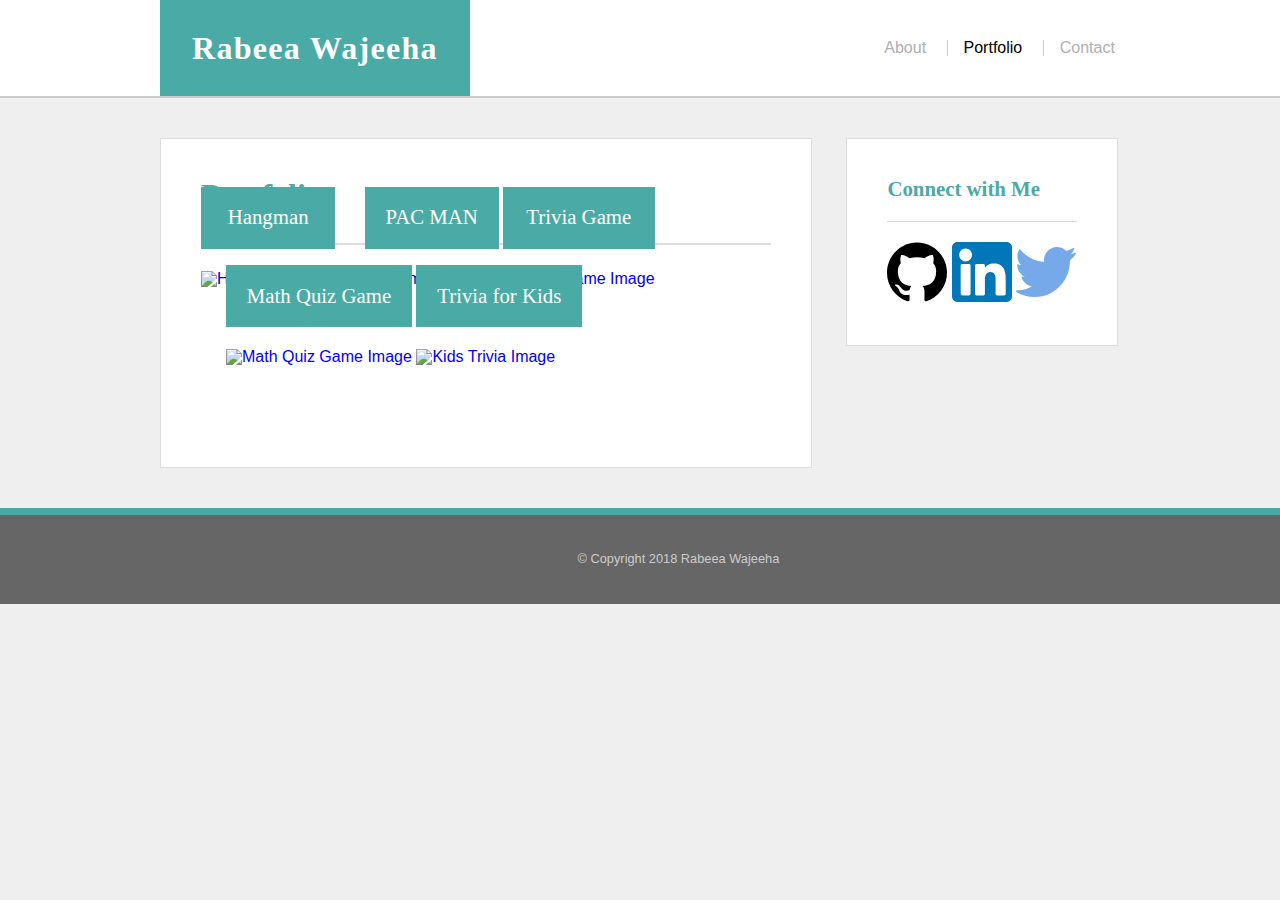
==== portfolio.html @ d7f2308f "updating file structure" ====
<!DOCTYPE html>
<html lang="en">
<head>
	<meta charset="UTF-8">
	<meta name="viewport" content="width=device-width, initial-scale=1">
	<title>Rabeea Wajeeha / Portfolio</title>
	<link rel="stylesheet" href="./assets/css/reset.css">
	<link rel="stylesheet" href="./assets/css/style.css">
</head>
<body>

	<header>
		<div class="container">
			<div class="name">
				<div class="logo">Rabeea Wajeeha</div>
			</div>
			<nav class="nav">
				<ul>
					<li><a href="index.html">About</a></li>
					<li><a href="#" class="active">Portfolio</a></li>
					<li><a href="contact.html">Contact</a></li>
				</ul>
			</nav>
		</div> <!-- .container -->
	</header>
	
	<div class="content">
		<!-- Main content -->
		<div class="main">
			<h1 class="page-title">Portfolio</h1>
			<ul class="portfolio">
				<li class="portfolio-item">
					<a href="#">
						<img src="./assets/images/hangman.png/" alt="Hangman Image">
						<h2 class="item-name">Hangman</h2>
					</a>
				</li>
				<li class="portfolio-item">
					<a href="#">
						<img src="./assets/images/pacman.png/" alt="Pacman">
						<h2 class="item-name">PAC MAN</h2>
					</a>
				</li>
				<li class="portfolio-item">
					<a href="#">
						<img src="./assets/images/triviatime.png/" alt="Trivia Game Image">
						<h2 class="item-name">Trivia Game</h2>
					</a>
				</li>
				<li class="portfolio-item">
					<a href="#">
						<img src="./assets/images/mathquiz.jpg/" alt="Math Quiz Game Image">
						<h2 class="item-name">Math Quiz Game</h2>
					</a>
				</li>
				<li class="portfolio-item">
					<a href="#">
						<img src="./assets/images/kidstrivia.jpg/" alt="Kids Trivia Image">
						<h2 class="item-name">Trivia for Kids</h2>
					</a>
				</li>
			</ul>
			
		</div> <!-- .main -->

		<div class="sidebar">
			<h2 class="sidebar-title">Connect with Me</h2>
			<ul class="social">
				<li><a href="https://github.com/rabeeawajeeha"><img src="./assets/images/github.svg" alt="GitHub"></a></li>
				<li><a href="https://www.linkedin.com/in/rabeeawajeeha"><img src="./assets/images/linkedin.svg" alt="LinkedIn"></a></li>
				<li><a href="https://twitter.com/rabeeawajeeha"><img src="./assets/images/twitter.svg" alt="Twitter"></a></li>
			</ul>
		</div> <!-- .sidebar -->
		
	</div> <!-- .content -->



	<footer>
		&copy; Copyright 2018 Rabeea Wajeeha
	</footer>

</body>
</html>
---- assets/css/style.css ----
/* **************************
HTML Elements 
************************** */
html {
	position: relative;
}
html, body {
	font-family: Arial, 'Helvetica Neue', Helvetica, sans-serif;
	color: #777777;
	background-color: #efefef;
	background: #efefef url("../images/shattered.png");
}

h1, h2, h3, h4, h5, h6 {
	font-family: 'Georgia', Times, 'Times New Roman', serif;
	color: #4aaaa5;
}

a {
	text-decoration: none;
}

h1 {
	font-size: 2em;
}

h2 {
	font-size: 1.3em;
}

/* **************************
Layout 
************************** */

/* Header */
header {
	width: 100%;
	height: auto;
	border-bottom: 2px solid #cccccc;
	background-color: #ffffff;
}

header .container {
	width: 960px;
	margin: 0 auto;
}

.name, .nav {
	/* I hate floats, so I avoid them whenever I can */
	display: inline-block;
    vertical-align: middle;
    margin: 0;
    padding: 0;
}

.name {
	width: 50%;
}

.logo {
	display: inline-block;
	font-family: 'Georgia', Times, 'Times New Roman', serif;
	font-weight: bold;
	font-size: 2em;
	letter-spacing: 0.04em;
	background-color: #4aaaa5;
	color: #ffffff;
	padding: 1em;
	width: auto;
}


.nav {
	width: 49%;
	text-align: right;
	color: #b1adb3;
	font-weight: normal;
}

.nav ul li {
	display: inline-block;
	padding-left: 1em;
	margin-left: 1em;
}

.nav ul li a {
	color: #b1adb3;
	text-decoration: none;
	-webkit-transition: color .4s;
	transition: color .4s;
}

.nav ul li a:hover {
	color: #4aaaa5;
}

.nav ul li a.active {
	color: #000000;
}

.nav ul li+li {
	/* See https://www.jackreichert.com/2011/07/how-to-add-a-divider-between-menu-items-in-css-using-only-one-selector/ */
	border-left: 1px solid #cccccc;
}


/* Main Content Area */
.content {
	width: 960px;
	clear: both;
	margin: 0 auto 6em auto;
}

.main {
	display: inline-block;
	width: 570px;
	margin: 40px 0;
	padding: 40px;
	background-color: #ffffff;
	border: 1px solid #dddddd;
}

.main h1 {
	font-size: 2em;
	font-weight: bold;
	padding-bottom: 1em;
	margin-bottom: 0.8em;
	border-bottom: 2px solid #dddddd;
}

.main p {
	font-size: 18px;
	line-height: 1.5em;
	margin-bottom: 2em;
}

img.headshot {
	float: left;
	padding: 0 1em 1em 0;
	width: 200px;
	height: 200px;
}

/* Portfolio Page */
.portfolio-item {
	display: inline-block;
	position: relative;
	transition: transform .2s ease-out;
}

.portfolio-item:nth-child(even) {
	margin-left: 25px;
}

.portfolio-item:hover {
	transform: rotate(-4deg) scale(1.1, 1.1);
}

.item-name {
	position: relative;
	top: -100px;
	text-align: center;
	background-color: #4aaaa5;
	padding: 1em;
	color: #ffffff;
	z-index: 1000;
}

/* Contact Page */
.contact {
	width: 540px;
}

.contact label {
	display: block;
	padding-bottom: 0.5em;
}

.contact input, .contact textarea {
	width: 100%;
	border: 1px solid #cccccc;
	margin-bottom: 1.5em;
	padding: 1em;
	font-size: .9em;
}

.contact input::-webkit-input-placeholder, .contact textarea::-webkit-input-placeholder {
    color: #cccccc;
}

.contact input::-moz-placeholder, .contact textarea::-moz-placeholder {
    color: #cccccc;
}

.contact input::-ms-placeholder, .contact textarea::-ms-placeholder {
    color: #cccccc;
}

.contact input::placeholder, .contact textarea::placeholder {
    color: #cccccc;
}

.contact input[type="submit"] {
	width: auto;
	background-color: #4aaaa5;
	color: #ffffff;
	border: none;
	padding: 1em 2em;
	font-size: 1em;
}
/* Sidebar */
.sidebar {
	display: inline-block;
	width: 190px;
	padding: 40px;
	margin: 40px 0 0 30px;
	vertical-align: top;
	background-color: #ffffff;
	border: 1px solid #dddddd;
}

.sidebar h2 {
	font-size: 1.3em;
	font-weight: bold;
	padding-bottom: 1em;
	margin-bottom: 1em;
	border-bottom: 1px solid #dddddd;
}

.sidebar ul li {
	display: inline-block;
	margin: 0;
	padding: 0;
	-webkit-transition: all .2s;
	-webkit-transition-timing-function: ease-out;
	transition: all .2s;
	transition-timing-function: ease-out;

}

.sidebar ul li:hover {
	-ms-transform: scale(1.1,1.1);
	-webkit-transform: scale(1.1,1.1);
	-moz-transform: scale(1.1,1.1);
	-o-transform: scale(1.1,1.1);
	transform: scale(1.1,1.1);
}

.social img {
	width: 60px;
	height: auto;
}

/* Footer */
footer {
	position: absolute;
	left: 0;
	bottom: 0;
	width: 100%;
	padding: 3em;
	text-align: center;
	font-size: 0.8em;
	color: #cccccc;
	background-color: #666666;
	border-top: 7px solid #4aaaa5;
}
/*Media inqueries start here*/


@media screen and (max-width: 980px ) {
	.sidebar {
	  width: 37%;
	}
	.main-section {
	  width: 60%;
	}
	#masthead {
	 width: 100%;
	}
	#logo {
	width: 100%;
  
  }
  
  @media screen and (max-width: 768px) {
	.sidebar {
	  width: 100%;
	}
	.main-section {
	  width: 100%;
	}
	  #masthead {
	 width: 100%;
	}
	 #logo {
	width: 100%;
  }
  
  
  @media screen and (max-width: 640) {
	
	.sidebar {
	  width: 70%;
	  float: none;
	}
	.main-section {
	  width: 100%;
	}
	  #masthead {
	  width: 100%;
	}
	  #logo {
	  width: 100%;
  }
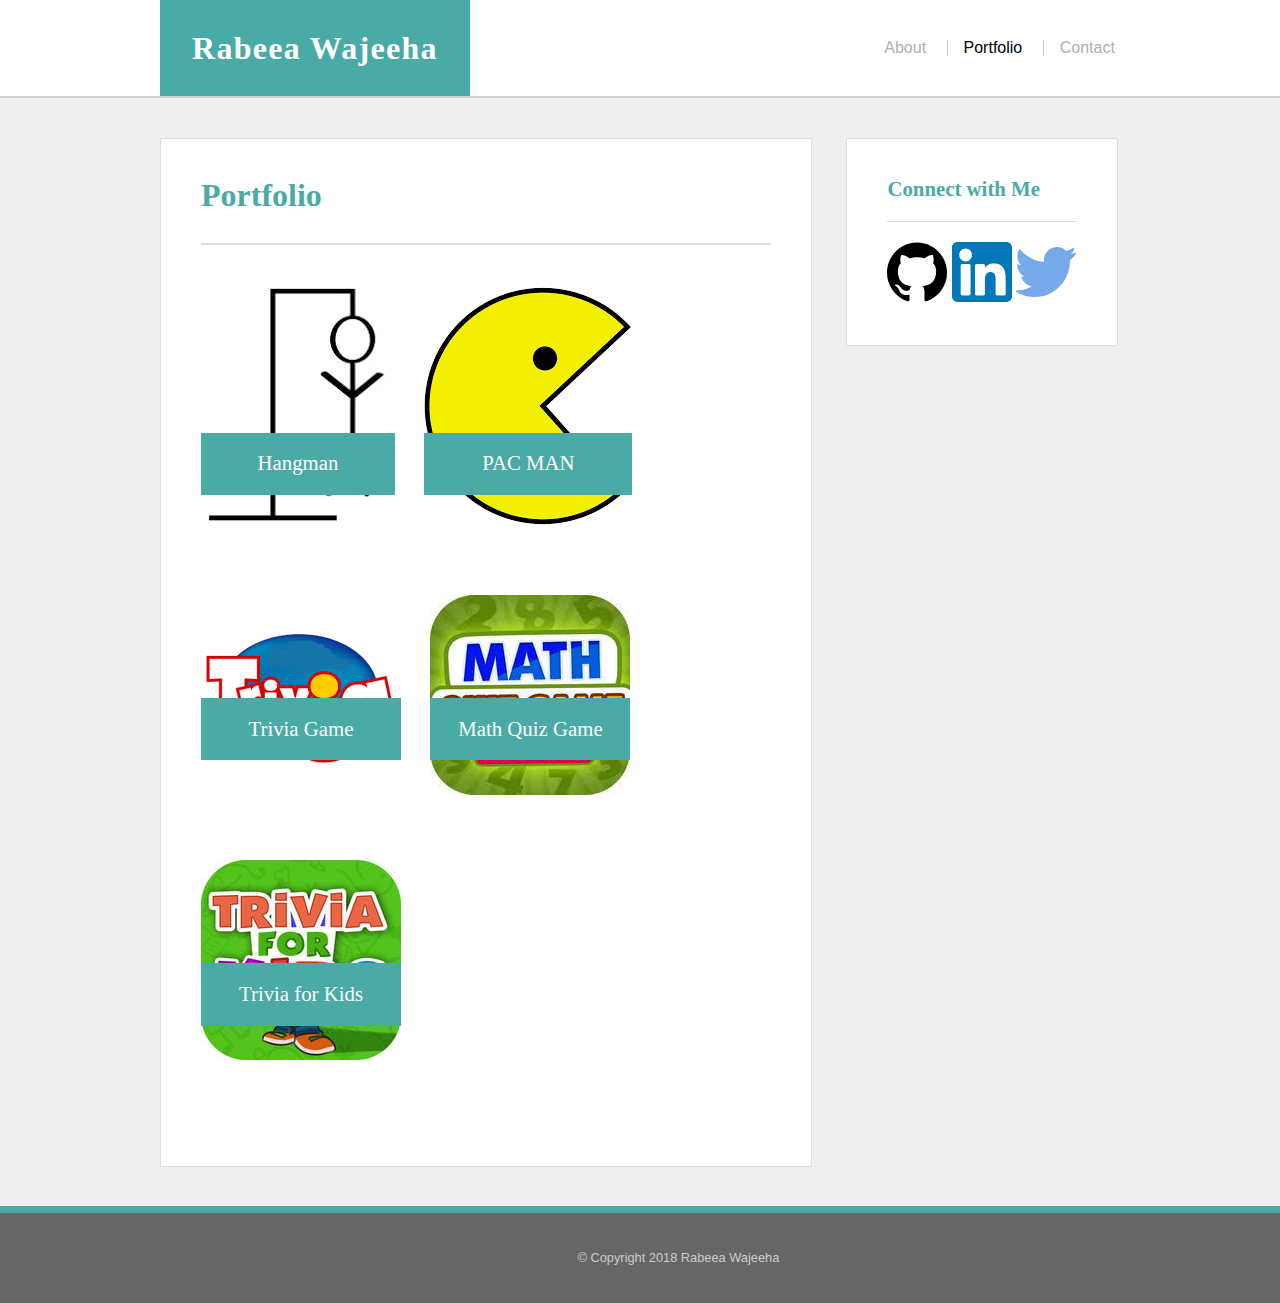
==== commit 4115b73f: "modified image tag" ====
--- a/portfolio.html
+++ b/portfolio.html
@@ -31,31 +31,31 @@
 			<ul class="portfolio">
 				<li class="portfolio-item">
 					<a href="#">
-						<img src="./assets/images/hangman.png/" alt="Hangman Image">
+						<img src="./assets/images/hangman.png" alt="Hangman Image">
 						<h2 class="item-name">Hangman</h2>
 					</a>
 				</li>
 				<li class="portfolio-item">
 					<a href="#">
-						<img src="./assets/images/pacman.png/" alt="Pacman">
+						<img src="./assets/images/pacman.png" alt="Pacman">
 						<h2 class="item-name">PAC MAN</h2>
 					</a>
 				</li>
 				<li class="portfolio-item">
 					<a href="#">
-						<img src="./assets/images/triviatime.png/" alt="Trivia Game Image">
+						<img src="./assets/images/triviatime.png" alt="Trivia Game Image">
 						<h2 class="item-name">Trivia Game</h2>
 					</a>
 				</li>
 				<li class="portfolio-item">
 					<a href="#">
-						<img src="./assets/images/mathquiz.jpg/" alt="Math Quiz Game Image">
+						<img src="./assets/images/mathquiz.jpg" alt="Math Quiz Game Image">
 						<h2 class="item-name">Math Quiz Game</h2>
 					</a>
 				</li>
 				<li class="portfolio-item">
 					<a href="#">
-						<img src="./assets/images/kidstrivia.jpg/" alt="Kids Trivia Image">
+						<img src="./assets/images/kidstrivia.jpg" alt="Kids Trivia Image">
 						<h2 class="item-name">Trivia for Kids</h2>
 					</a>
 				</li>
